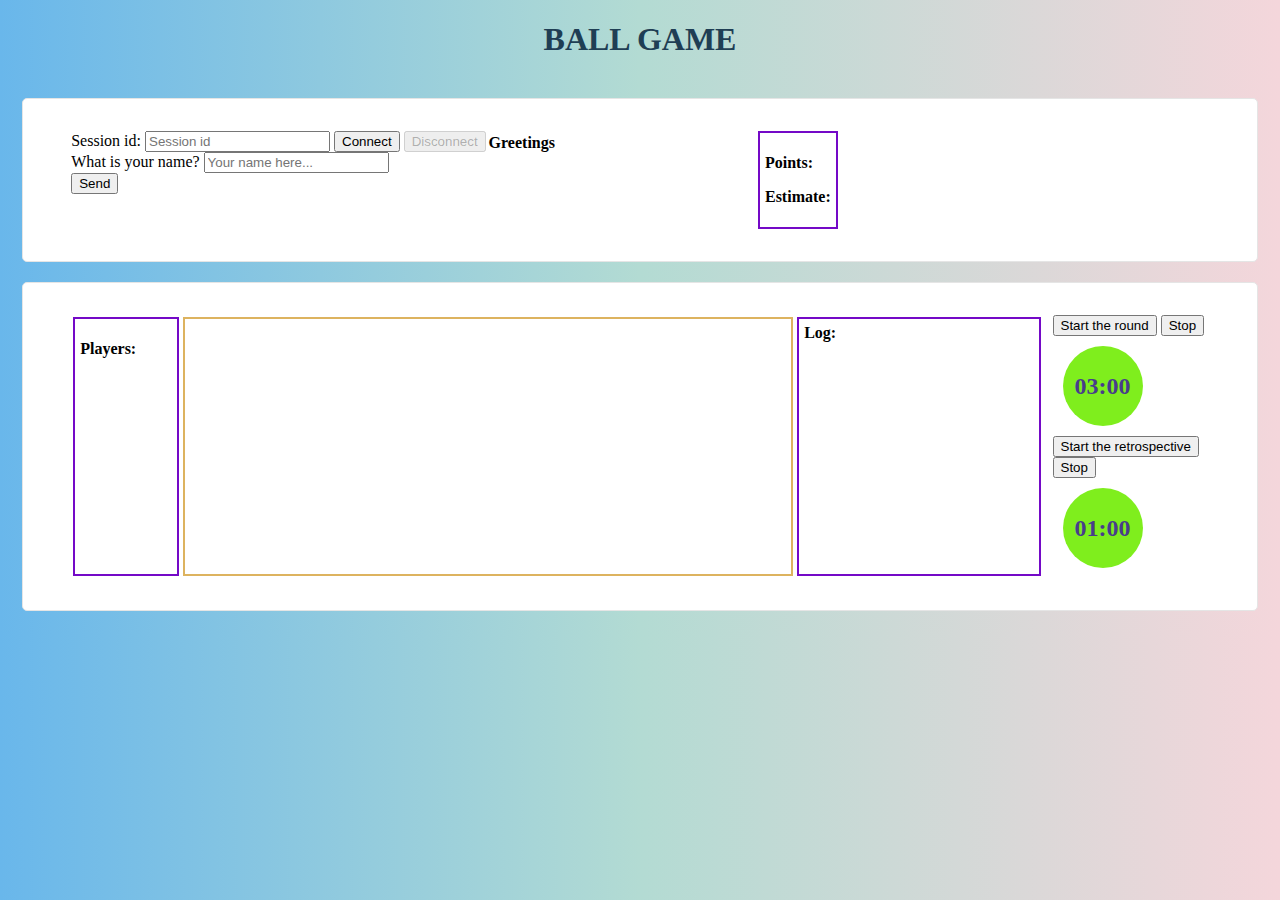
==== src/main/resources/static/lobbyPage.html @ 324b3b07 "Dynamic table + export data" ====
<!DOCTYPE html>
<html>
<head>
    <title>Ball Game</title>
    <link href="webjars/bootstrap/css/bootstrap.min.css" rel="stylesheet">
    <script src="webjars/jquery/jquery.min.js"></script>
    <script src="webjars/sockjs-client/sockjs.min.js"></script>
    <script src="webjars/stomp-websocket/stomp.min.js"></script>
    <script src="app.js"></script>
    <script src="timer.js"></script>
    <link href="main.css" rel="stylesheet">
</head>
<body>
<h1 style="padding-left: 0%; text-align: center; color: #1f3e54;">BALL GAME</h1><br>
<div id="main-content" class="container">
    <div class="row">
        <div class="col-md-6">
            <form class="form-inline">
                <div class="form-group">
                    <label for="sessionId">Session id:</label>
                    <input type="text" id="sessionId" class="form-control" placeholder="Session id">
                    <button id="connect" class="btn btn-default" type="submit">Connect</button>
                    <button id="disconnect" class="btn btn-default" type="submit" disabled="disabled">Disconnect
                    </button>
                </div>
            </form>
        </div>
        <div class="col-md-6">
            <form class="form-inline">
                <div class="form-group">
                    <label for="name">What is your name?</label>
                    <input type="text" id="name" class="form-control" placeholder="Your name here...">
                </div>
                <button id="send" class="btn btn-default" type="submit">Send</button>
            </form>
        </div>
    </div>
    <div class="row">
        <div class="col-md-12">
            <table id="conversation" class="table table-striped">
                <thead>
                <tr>
                    <th>Greetings</th>
                </tr>
                </thead>
                <tbody id="greetings">
                </tbody>
            </table>
        </div>
    </div>
    <div class="divPoints">
        <p id="points"><b>Points:</b><br>
        <p id="est"><b>Estimate:</b><br>
        </p>
    </div>
</div>

<div id="main-content2" class="container">
    <div class="row1">
        <p id="out_players"><b>Players:</b><br>
        </p>
    </div>
    <div class="row2">
        <div class="col-md-12">
<!--            <button onclick="createTable()">Join Game</button>-->
            <br/>
            <table class="iksweb" id="myTable">
                <tr id="myTr"></tr>
                <tr id="myNewTr"></tr>
                <tr id="NewTr"></tr>
            </table>
<!--            <button onclick="Error()">Error</button>-->
<!--            <button onclick="nextRound()">Next Round</button>-->
        </div>
    </div>

    <div id = "log" class="row3"><b>Log:</b><br/>
    </div>

    <div class="Timer">
        <div class = "roundTimer">
            <!--  Timer  -->
            <button onclick="startTimer()">Start the round</button>
            <button onclick="stopTimer()">Stop</button>
            <div class="circle"><span id="my_timer" style="color: darkslateblue; font-size: 150%; font-weight: bold;">03:00</span></div>
        </div>
        <div class = "retroTimer">
            <!--  Timer  -->
            <button onclick="startTimerP()">Start the retrospective</button>
            <button onclick="stopTimerP()">Stop</button>
            <div class="circle"><span id="my_Newtimer" style="color: darkslateblue; font-size: 150%; font-weight: bold;">01:00</span></div>
        </div>
    </div>


</div>
</body>
</html>
---- src/main/resources/static/main.css ----
body {
    background: linear-gradient(90deg, #69b7eb, #b3dbd3, #f4d6db);
}

#main-content {
    width: 90%;
    padding: 2em 3em;
    margin: 0 auto 20px;
    background-color: #fff;
    border: 1px solid #e5e5e5;
    -webkit-border-radius: 5px;
    -moz-border-radius: 5px;
    border-radius: 5px;
}
#main-content2 {
    width: 90%;
    padding: 2em 3em;
    margin: 0 auto 20px;
    background-color: #fff;
    border: 1px solid #e5e5e5;
    -webkit-border-radius: 5px;
    -moz-border-radius: 5px;
    border-radius: 5px;
}

table.iksweb{text-decoration: none;width:100%;text-align:center; border-spacing: 10px 10px;}
table.iksweb th{font-weight:normal;font-size:18px; color:#c73232;background-color:#1f3e54;}
table.iksweb td{font-size:17px;color:#262069;}
table.iksweb td,table.iksweb th{white-space:pre-wrap;padding:19px 0px;line-height:17px;vertical-align: middle;border: 3px solid #003b01;}


.circle {
    margin: 10px;
    width: 80px;
    height: 80px;
    line-height: 80px;
    border-radius: 50%;
    font-size: 16px;
    text-align: center;
    background: #7fee1d;
}

.container {
    display: flex;
}

.row1{
    margin: 2px;
    padding: 5px;
    display: inline-block;
    border: 2px solid #7409c7;
    width: 10%;
}
.row2{
    margin: 2px;
    padding: 5px;
    border: 2px solid #ddb35f;
    display: inline-block;
    width: 65%;
}
.row3 {
    margin: 2px;
    padding: 5px;
    border: 2px solid #7409c7;
    display: inline-block;
    width: 25%;
}
.divPoints{
    margin-left: 200px;
    padding: 5px;
    border: 2px solid #7409c7;
}


.Timer {
    margin-left: 10px;
}

/*
.roundTimer {
    display: inline-block;
    width: 70%;
}

.retroTimer {
    display: inline-block;
    width: 30%;
}
*/

.buttonTable {
    background-color: lightblue; /* Green */
    border: none;
    border-radius: 5px;
    text-color: white;
    padding: 10px 20px;
    text-align: center;
    text-decoration: none;
    display: inline-block;
    margin-left: 5px;
    cursor: pointer;
    font-size: 8px;
}
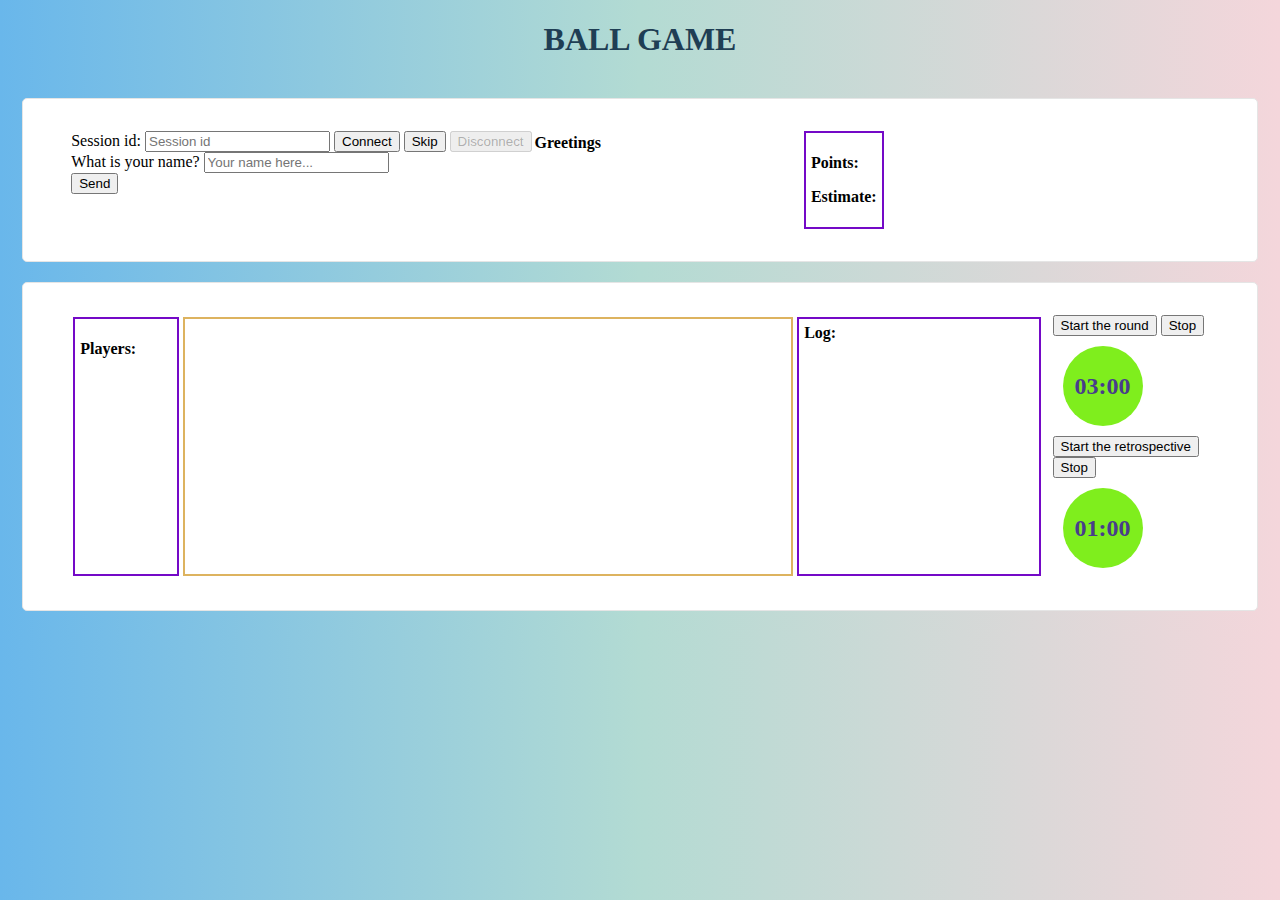
==== commit d455ecdd: "skip" ====
--- a/src/main/resources/static/lobbyPage.html
+++ b/src/main/resources/static/lobbyPage.html
@@ -20,6 +20,7 @@
                     <label for="sessionId">Session id:</label>
                     <input type="text" id="sessionId" class="form-control" placeholder="Session id">
                     <button id="connect" class="btn btn-default" type="submit">Connect</button>
+                    <button id="skip" class="btn btn-default" type="submit">Skip</button>
                     <button id="disconnect" class="btn btn-default" type="submit" disabled="disabled">Disconnect
                     </button>
                 </div>
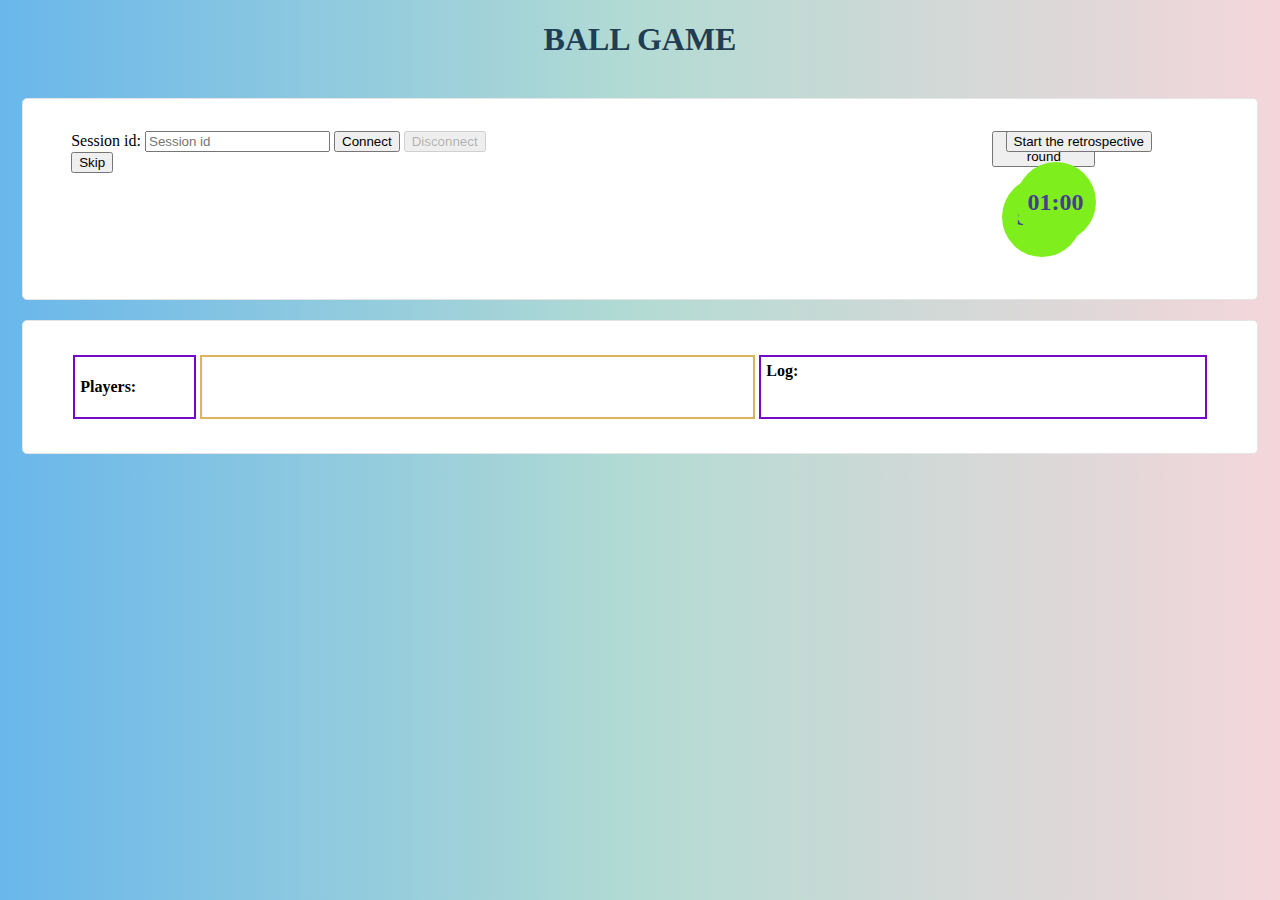
==== commit f4c5e64c: "Timer + Points" ====
--- a/src/main/resources/static/lobbyPage.html
+++ b/src/main/resources/static/lobbyPage.html
@@ -20,39 +20,57 @@
                     <label for="sessionId">Session id:</label>
                     <input type="text" id="sessionId" class="form-control" placeholder="Session id">
                     <button id="connect" class="btn btn-default" type="submit">Connect</button>
-                    <button id="skip" class="btn btn-default" type="submit">Skip</button>
                     <button id="disconnect" class="btn btn-default" type="submit" disabled="disabled">Disconnect
                     </button>
+                    <button id="skip" class="btn btn-default" type="submit">Skip</button>
                 </div>
             </form>
         </div>
-        <div class="col-md-6">
-            <form class="form-inline">
-                <div class="form-group">
-                    <label for="name">What is your name?</label>
-                    <input type="text" id="name" class="form-control" placeholder="Your name here...">
-                </div>
-                <button id="send" class="btn btn-default" type="submit">Send</button>
-            </form>
-        </div>
+<!--        <div class="col-md-6">-->
+<!--            <form class="form-inline">-->
+<!--                <div class="form-group">-->
+<!--                    <label for="name">What is your name?</label>-->
+<!--                    <input type="text" id="name" class="form-control" placeholder="Your name here...">-->
+<!--                </div>-->
+<!--                <button id="send" class="btn btn-default" type="submit">Send</button>-->
+<!--            </form>-->
+<!--        </div>-->
     </div>
-    <div class="row">
-        <div class="col-md-12">
-            <table id="conversation" class="table table-striped">
-                <thead>
-                <tr>
-                    <th>Greetings</th>
-                </tr>
-                </thead>
-                <tbody id="greetings">
-                </tbody>
-            </table>
-        </div>
+<!--    <div class="row">-->
+<!--        <div class="col-md-12">-->
+<!--            <table id="conversation" class="table table-striped">-->
+<!--                <thead>-->
+<!--                <tr>-->
+<!--                    <th>Greetings</th>-->
+<!--                </tr>-->
+<!--                </thead>-->
+<!--                <tbody id="greetings">-->
+<!--                </tbody>-->
+<!--            </table>-->
+<!--        </div>-->
+<!--    </div>-->
+    <div class="divPoints">
+        <p id="points">
+        <p id="est">
+        </p>
+        <p id="waste">
+        </p>
     </div>
     <div class="divPoints">
-        <p id="points"><b>Points:</b><br>
-        <p id="est"><b>Estimate:</b><br>
+        <p id="roundPoints">
         </p>
+    </div>
+    <div class = "roundTimer">
+        <!--  Timer  -->
+        <button onclick="startRound()">Start the round</button>
+        <!--            <button onclick="stopTimer()">Stop</button>-->
+        <div class="circle"><span id="my_timer" style="color: darkslateblue; font-size: 150%; font-weight: bold;">Start</span></div>
+    </div>
+    <div class = "retroTimer">
+        <!--  Timer  -->
+        <button onclick="startTimerP()">Start the retrospective</button>
+        <!--            <button onclick="stopTimerP()">Stop</button>-->
+        <div class="circle"><span id="my_Newtimer" style="color: darkslateblue; font-size: 150%; font-weight: bold;">01:00</span></div>
     </div>
 </div>
 
@@ -70,6 +88,7 @@
                 <tr id="myNewTr"></tr>
                 <tr id="NewTr"></tr>
             </table>
+
 <!--            <button onclick="Error()">Error</button>-->
 <!--            <button onclick="nextRound()">Next Round</button>-->
         </div>
@@ -78,20 +97,20 @@
     <div id = "log" class="row3"><b>Log:</b><br/>
     </div>
 
-    <div class="Timer">
-        <div class = "roundTimer">
-            <!--  Timer  -->
-            <button onclick="startTimer()">Start the round</button>
-            <button onclick="stopTimer()">Stop</button>
-            <div class="circle"><span id="my_timer" style="color: darkslateblue; font-size: 150%; font-weight: bold;">03:00</span></div>
-        </div>
-        <div class = "retroTimer">
-            <!--  Timer  -->
-            <button onclick="startTimerP()">Start the retrospective</button>
-            <button onclick="stopTimerP()">Stop</button>
-            <div class="circle"><span id="my_Newtimer" style="color: darkslateblue; font-size: 150%; font-weight: bold;">01:00</span></div>
-        </div>
-    </div>
+<!--    <div class="Timer">-->
+<!--        <div class = "roundTimer">-->
+<!--            &lt;!&ndash;  Timer  &ndash;&gt;-->
+<!--            <button onclick="startRound()">Start the round</button>-->
+<!--&lt;!&ndash;            <button onclick="stopTimer()">Stop</button>&ndash;&gt;-->
+<!--            <div class="circle"><span id="my_timer" style="color: darkslateblue; font-size: 150%; font-weight: bold;">Start</span></div>-->
+<!--        </div>-->
+<!--        <div class = "retroTimer">-->
+<!--            &lt;!&ndash;  Timer  &ndash;&gt;-->
+<!--            <button onclick="startTimerP()">Start the retrospective</button>-->
+<!--&lt;!&ndash;            <button onclick="stopTimerP()">Stop</button>&ndash;&gt;-->
+<!--            <div class="circle"><span id="my_Newtimer" style="color: darkslateblue; font-size: 150%; font-weight: bold;">01:00</span></div>-->
+<!--        </div>-->
+<!--    </div>-->
 
 
 </div>
--- a/src/main/resources/static/main.css
+++ b/src/main/resources/static/main.css
@@ -56,24 +56,28 @@
     padding: 5px;
     border: 2px solid #ddb35f;
     display: inline-block;
-    width: 65%;
+    width: 50%;
 }
 .row3 {
     margin: 2px;
     padding: 5px;
     border: 2px solid #7409c7;
     display: inline-block;
-    width: 25%;
+    width: 40%;
 }
 .divPoints{
-    margin-left: 200px;
+    width: 20%;
     padding: 5px;
-    border: 2px solid #7409c7;
 }
 
 
-.Timer {
-    margin-left: 10px;
+.roundTimer {
+    margin-right: 10%;
+}
+.retroTimer {
+    margin-right: 10%;
+    position: absolute;
+    right: 0;
 }
 
 /*
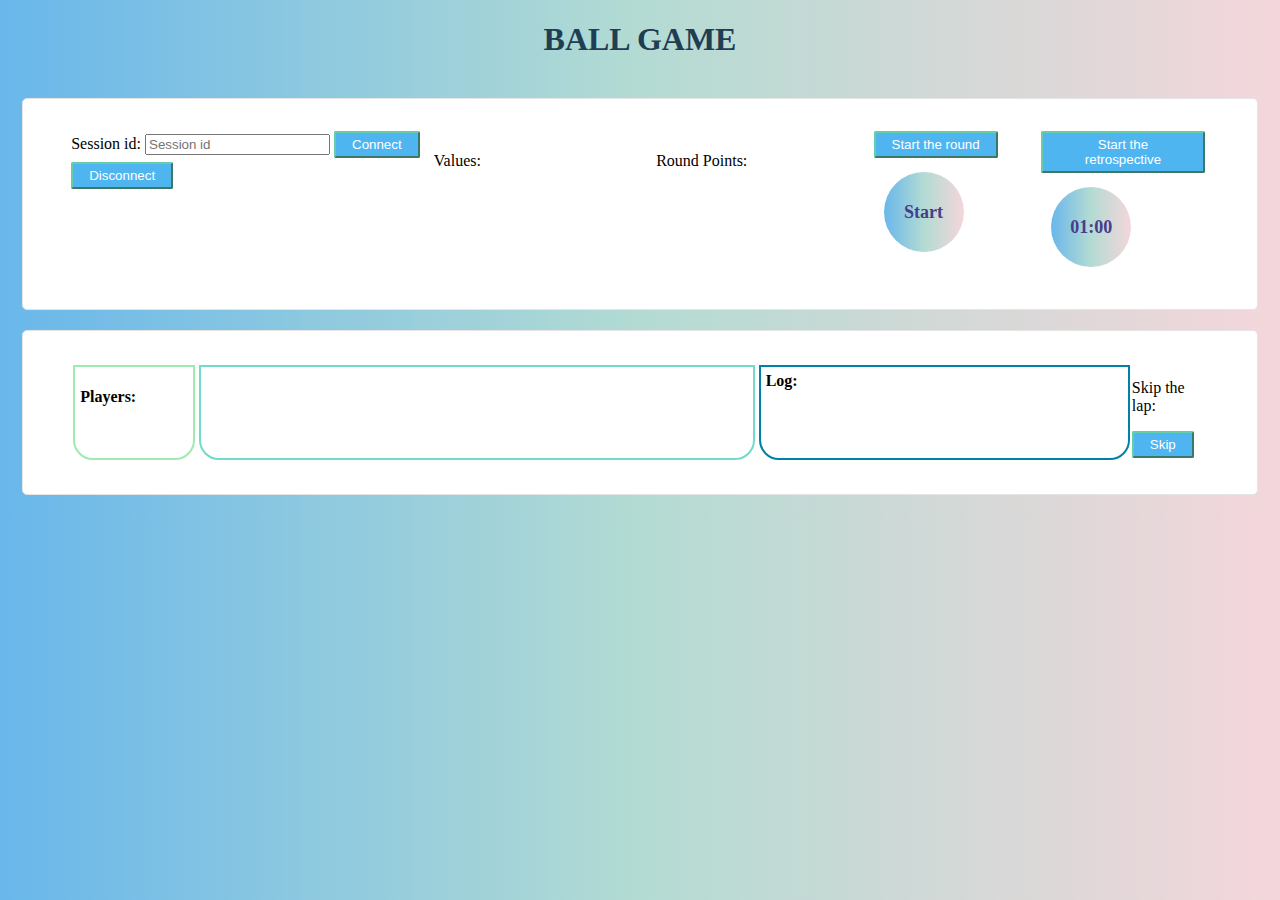
==== commit d0a1bc33: "New UI" ====
--- a/src/main/resources/static/lobbyPage.html
+++ b/src/main/resources/static/lobbyPage.html
@@ -19,10 +19,9 @@
                 <div class="form-group">
                     <label for="sessionId">Session id:</label>
                     <input type="text" id="sessionId" class="form-control" placeholder="Session id">
-                    <button id="connect" class="btn btn-default" type="submit">Connect</button>
-                    <button id="disconnect" class="btn btn-default" type="submit" disabled="disabled">Disconnect
+                    <button id="connect" class="gradient-button" type="submit">Connect</button>
+                    <button id="disconnect" class="gradient-button" type="submit" disabled="disabled">Disconnect
                     </button>
-                    <button id="skip" class="btn btn-default" type="submit">Skip</button>
                 </div>
             </form>
         </div>
@@ -50,25 +49,25 @@
 <!--        </div>-->
 <!--    </div>-->
     <div class="divPoints">
-        <p id="points">
+        <p id="points">Values:</p>
         <p id="est">
         </p>
         <p id="waste">
         </p>
     </div>
-    <div class="divPoints">
-        <p id="roundPoints">
+    <div class="divRPoints">
+        <p id="roundPoints">Round Points:<br/>
         </p>
     </div>
     <div class = "roundTimer">
         <!--  Timer  -->
-        <button onclick="startRound()">Start the round</button>
+        <button class="gradient-button" onclick="startRound()">Start the round</button>
         <!--            <button onclick="stopTimer()">Stop</button>-->
         <div class="circle"><span id="my_timer" style="color: darkslateblue; font-size: 150%; font-weight: bold;">Start</span></div>
     </div>
     <div class = "retroTimer">
         <!--  Timer  -->
-        <button onclick="startTimerP()">Start the retrospective</button>
+        <button class="gradient-button" onclick="startTimerP()">Start the retrospective</button>
         <!--            <button onclick="stopTimerP()">Stop</button>-->
         <div class="circle"><span id="my_Newtimer" style="color: darkslateblue; font-size: 150%; font-weight: bold;">01:00</span></div>
     </div>
@@ -97,6 +96,11 @@
     <div id = "log" class="row3"><b>Log:</b><br/>
     </div>
 
+    <div id = "skipLap" class="row4"><p>Skip the lap:</p>
+        <button class="gradient-button" id="skip" class="btn btn-default" type="submit">Skip</button>
+    </div>
+
+
 <!--    <div class="Timer">-->
 <!--        <div class = "roundTimer">-->
 <!--            &lt;!&ndash;  Timer  &ndash;&gt;-->
--- a/src/main/resources/static/main.css
+++ b/src/main/resources/static/main.css
@@ -35,9 +35,9 @@
     height: 80px;
     line-height: 80px;
     border-radius: 50%;
-    font-size: 16px;
+    font-size: 12px;
     text-align: center;
-    background: #7fee1d;
+    background: linear-gradient(90deg, #69b7eb, #b3dbd3, #f4d6db);
 }
 
 .container {
@@ -48,36 +48,57 @@
     margin: 2px;
     padding: 5px;
     display: inline-block;
-    border: 2px solid #7409c7;
+    border: 2px solid #9debaf;
+    border-radius: 0 0 20px 20px;
     width: 10%;
 }
 .row2{
     margin: 2px;
     padding: 5px;
-    border: 2px solid #ddb35f;
+    border: 2px solid #70dbc6;
+    border-radius: 0 0 20px 20px;
     display: inline-block;
     width: 50%;
 }
 .row3 {
     margin: 2px;
     padding: 5px;
-    border: 2px solid #7409c7;
+    border: 2px solid #0081a8;
     display: inline-block;
-    width: 40%;
+    border-radius: 0 0 20px 20px;
+    width: 33%;
 }
+
+.skipLap {
+    display: inline-block;
+    width: 7%;
+}
+
+.row{
+    display: inline-block;
+    width: 32%;
+}
+
+
 .divPoints{
-    width: 20%;
+    display: inline-block;
+    width: 19%;
     padding: 5px;
 }
 
+.divRPoints{
+    display: inline-block;
+    width: 19%;
+    padding: 5px;
+}
 
 .roundTimer {
-    margin-right: 10%;
+    display: inline-block;
+    width: 15%;
 }
 .retroTimer {
-    margin-right: 10%;
-    position: absolute;
-    right: 0;
+    display: inline-block;
+    width: 15%;
 }
 
 /*
@@ -104,4 +125,23 @@
     margin-left: 5px;
     cursor: pointer;
     font-size: 8px;
+}
+
+.gradient-button {
+    color: white;
+    border-color: mediumaquamarine;
+    border-radius: 2px;
+    background-color:#4eb5f1;
+    display:inline-block;
+    padding:0.3em 1.2em;
+    margin:0 0.3em 0.3em 0;
+    box-sizing: border-box;
+    text-decoration:none;
+    font-family:'Roboto',sans-serif;
+    font-weight:300;
+    text-align:center;
+    transition: all 0.2s;
+}
+.gradient-button:hover{
+     background-color:#ffffff;
 }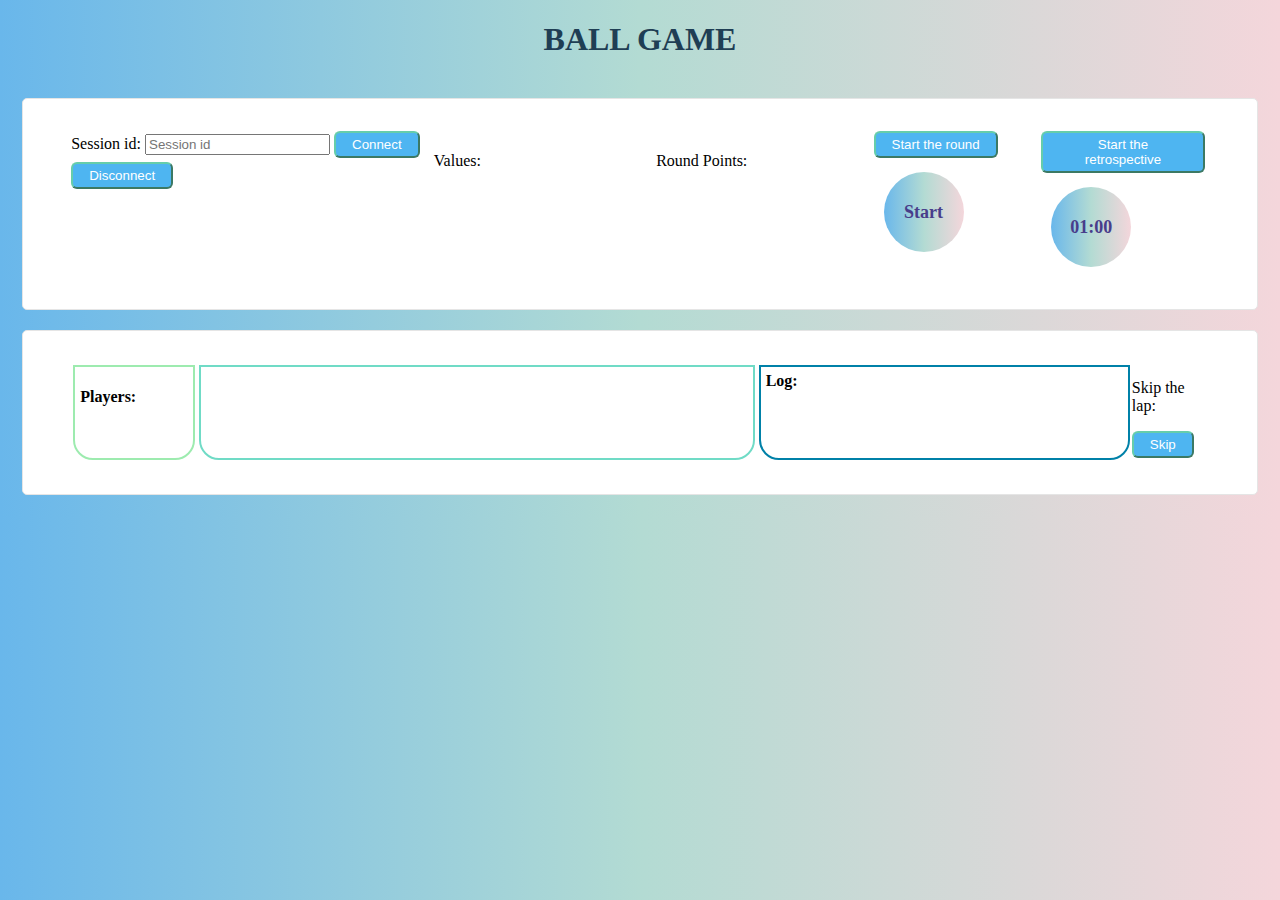
==== commit a2db8d38: "New UI" ====
--- a/src/main/resources/static/lobbyPage.html
+++ b/src/main/resources/static/lobbyPage.html
@@ -18,7 +18,7 @@
             <form class="form-inline">
                 <div class="form-group">
                     <label for="sessionId">Session id:</label>
-                    <input type="text" id="sessionId" class="form-control" placeholder="Session id">
+                    <input style="margin-bottom: 5px;" type="text" id="sessionId" class="form-control" placeholder="Session id">
                     <button id="connect" class="gradient-button" type="submit">Connect</button>
                     <button id="disconnect" class="gradient-button" type="submit" disabled="disabled">Disconnect
                     </button>
--- a/src/main/resources/static/main.css
+++ b/src/main/resources/static/main.css
@@ -130,7 +130,7 @@
 .gradient-button {
     color: white;
     border-color: mediumaquamarine;
-    border-radius: 2px;
+    border-radius: 6px;
     background-color:#4eb5f1;
     display:inline-block;
     padding:0.3em 1.2em;
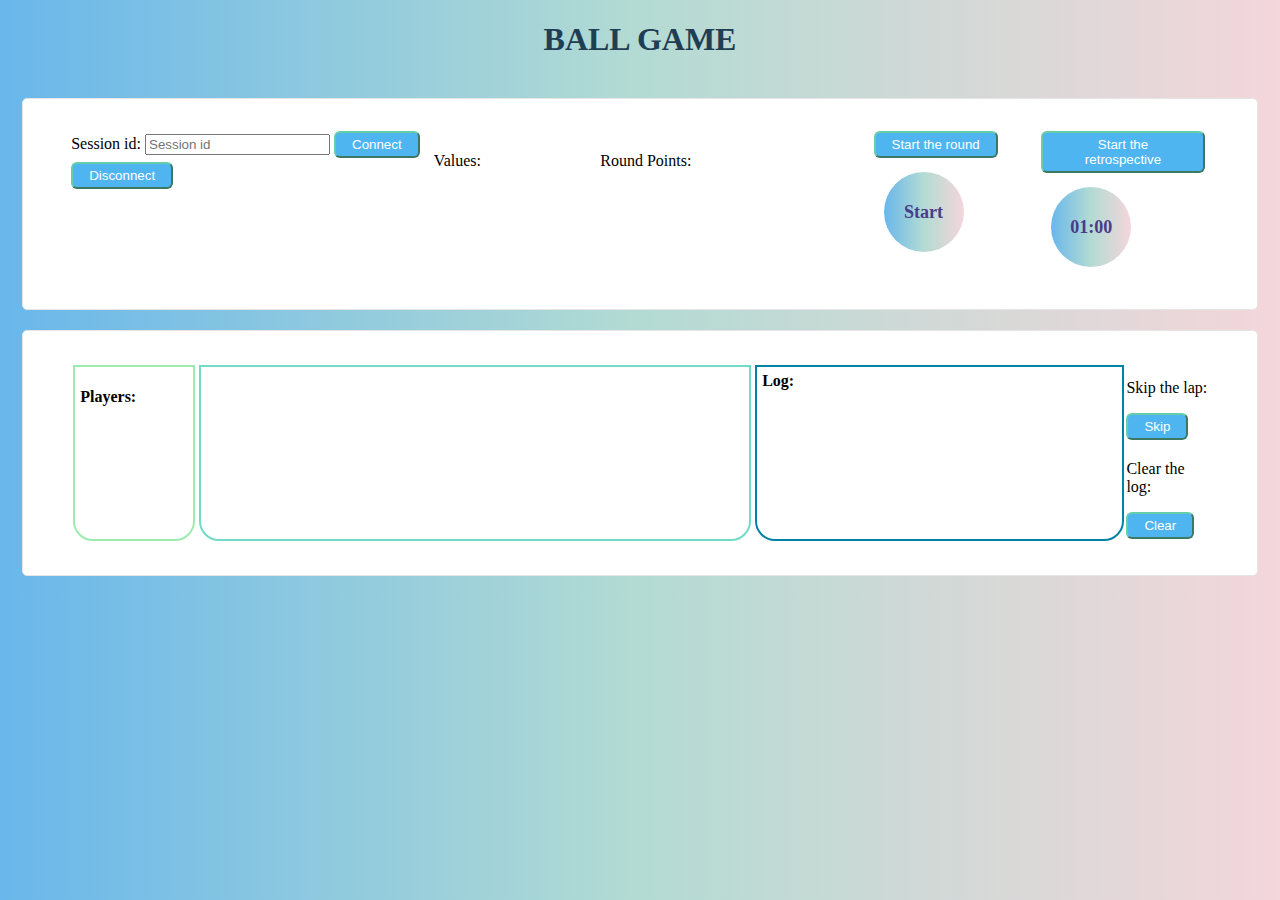
==== commit 0577fbda: "New UI" ====
--- a/src/main/resources/static/lobbyPage.html
+++ b/src/main/resources/static/lobbyPage.html
@@ -18,36 +18,14 @@
             <form class="form-inline">
                 <div class="form-group">
                     <label for="sessionId">Session id:</label>
-                    <input style="margin-bottom: 5px;" type="text" id="sessionId" class="form-control" placeholder="Session id">
+                    <input style="margin-bottom: 5px;" type="text" id="sessionId" class="form-control" placeholder="Session id" required>
                     <button id="connect" class="gradient-button" type="submit">Connect</button>
                     <button id="disconnect" class="gradient-button" type="submit" disabled="disabled">Disconnect
                     </button>
                 </div>
             </form>
         </div>
-<!--        <div class="col-md-6">-->
-<!--            <form class="form-inline">-->
-<!--                <div class="form-group">-->
-<!--                    <label for="name">What is your name?</label>-->
-<!--                    <input type="text" id="name" class="form-control" placeholder="Your name here...">-->
-<!--                </div>-->
-<!--                <button id="send" class="btn btn-default" type="submit">Send</button>-->
-<!--            </form>-->
-<!--        </div>-->
     </div>
-<!--    <div class="row">-->
-<!--        <div class="col-md-12">-->
-<!--            <table id="conversation" class="table table-striped">-->
-<!--                <thead>-->
-<!--                <tr>-->
-<!--                    <th>Greetings</th>-->
-<!--                </tr>-->
-<!--                </thead>-->
-<!--                <tbody id="greetings">-->
-<!--                </tbody>-->
-<!--            </table>-->
-<!--        </div>-->
-<!--    </div>-->
     <div class="divPoints">
         <p id="points">Values:</p>
         <p id="est">
@@ -67,7 +45,7 @@
     </div>
     <div class = "retroTimer">
         <!--  Timer  -->
-        <button class="gradient-button" onclick="startTimerP()">Start the retrospective</button>
+        <button class="gradient-button" onclick="startRetrospective()">Start the retrospective</button>
         <!--            <button onclick="stopTimerP()">Stop</button>-->
         <div class="circle"><span id="my_Newtimer" style="color: darkslateblue; font-size: 150%; font-weight: bold;">01:00</span></div>
     </div>
@@ -80,7 +58,6 @@
     </div>
     <div class="row2">
         <div class="col-md-12">
-<!--            <button onclick="createTable()">Join Game</button>-->
             <br/>
             <table class="iksweb" id="myTable">
                 <tr id="myTr"></tr>
@@ -88,8 +65,6 @@
                 <tr id="NewTr"></tr>
             </table>
 
-<!--            <button onclick="Error()">Error</button>-->
-<!--            <button onclick="nextRound()">Next Round</button>-->
         </div>
     </div>
 
@@ -98,6 +73,9 @@
 
     <div id = "skipLap" class="row4"><p>Skip the lap:</p>
         <button class="gradient-button" id="skip" class="btn btn-default" type="submit">Skip</button>
+        <br/>
+        <p>Clear the log:</p>
+        <button class="gradient-button" id="clear" class="btn btn-default" onclick="clearLog()">Clear</button>
     </div>
 
 
--- a/src/main/resources/static/main.css
+++ b/src/main/resources/static/main.css
@@ -82,13 +82,13 @@
 
 .divPoints{
     display: inline-block;
-    width: 19%;
+    width: 14%;
     padding: 5px;
 }
 
 .divRPoints{
     display: inline-block;
-    width: 19%;
+    width: 24%;
     padding: 5px;
 }
 
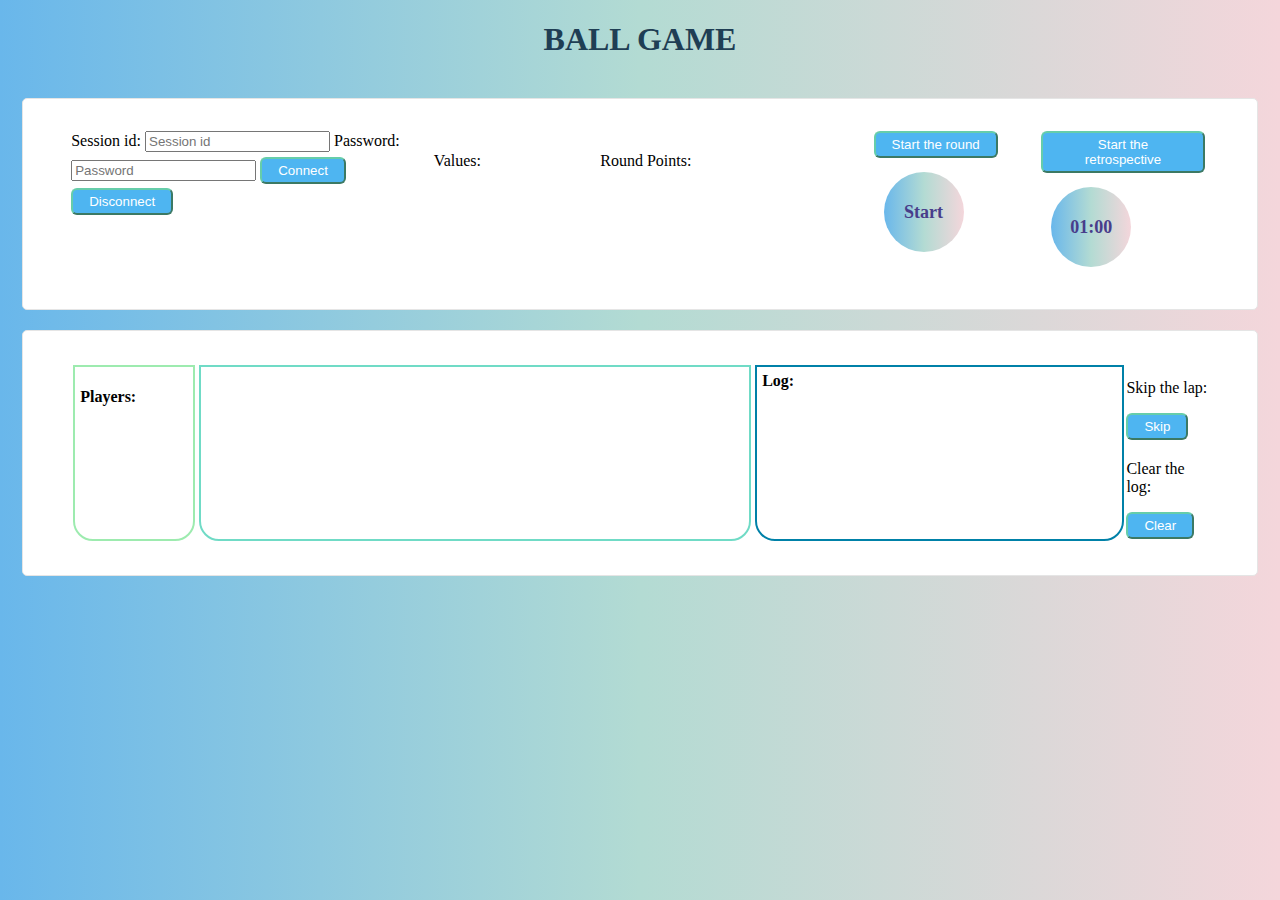
==== commit a6e6e2ff: "added password" ====
--- a/src/main/resources/static/lobbyPage.html
+++ b/src/main/resources/static/lobbyPage.html
@@ -19,6 +19,9 @@
                 <div class="form-group">
                     <label for="sessionId">Session id:</label>
                     <input style="margin-bottom: 5px;" type="text" id="sessionId" class="form-control" placeholder="Session id" required>
+                    <label for="password">Password:</label>
+                    <input style="margin-bottom: 5px;" type="password" id="password" class="form-control"
+                           placeholder="Password">
                     <button id="connect" class="gradient-button" type="submit">Connect</button>
                     <button id="disconnect" class="gradient-button" type="submit" disabled="disabled">Disconnect
                     </button>
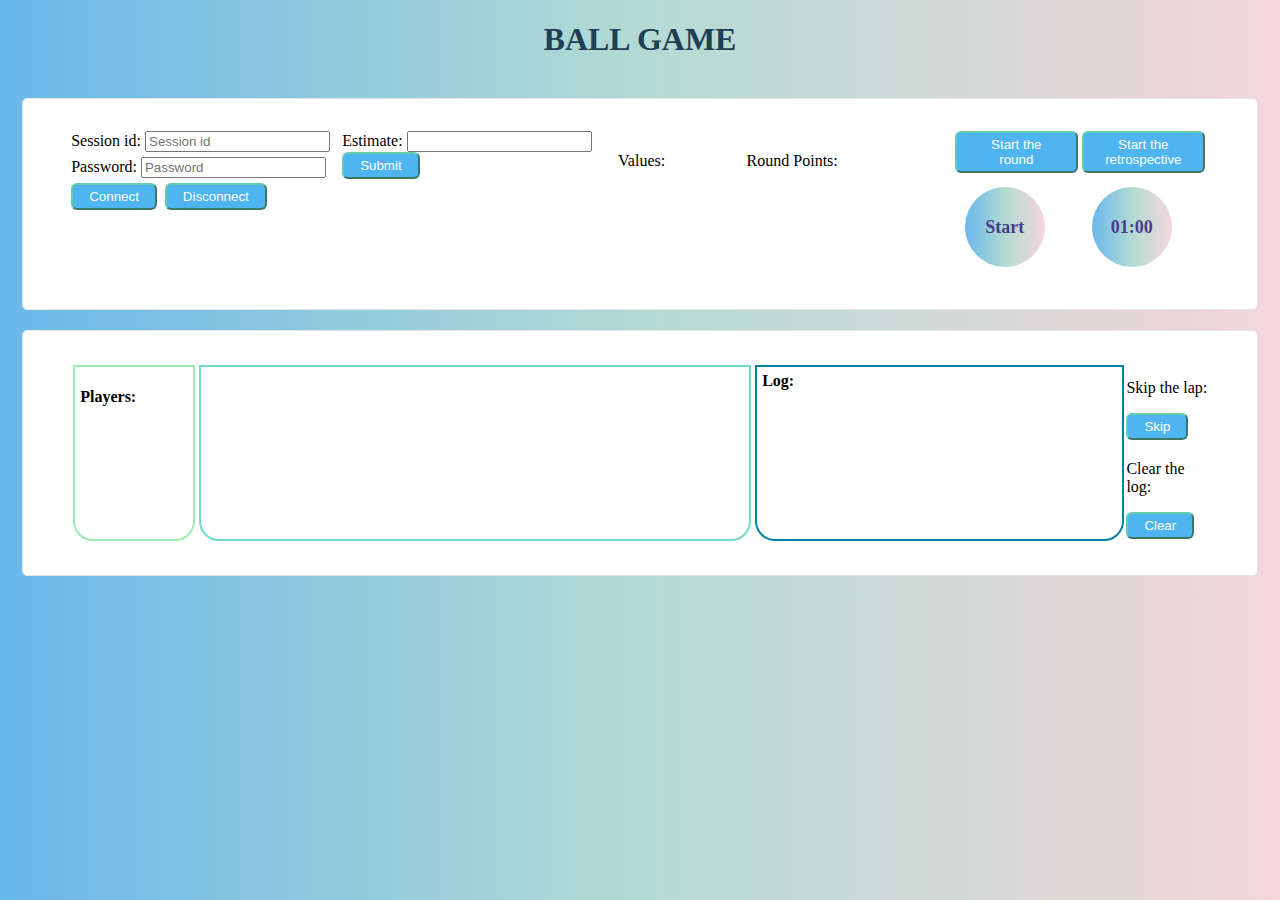
==== commit 7dcff54e: "changeEstimated" ====
--- a/src/main/resources/static/lobbyPage.html
+++ b/src/main/resources/static/lobbyPage.html
@@ -14,7 +14,7 @@
 <h1 style="padding-left: 0%; text-align: center; color: #1f3e54;">BALL GAME</h1><br>
 <div id="main-content" class="container">
     <div class="row">
-        <div class="col-md-6">
+        <div class="col-md-5">
             <form class="form-inline">
                 <div class="form-group">
                     <label for="sessionId">Session id:</label>
@@ -23,12 +23,22 @@
                     <input style="margin-bottom: 5px;" type="password" id="password" class="form-control"
                            placeholder="Password">
                     <button id="connect" class="gradient-button" type="submit">Connect</button>
-                    <button id="disconnect" class="gradient-button" type="submit" disabled="disabled">Disconnect
-                    </button>
+                    <button id="disconnect" class="gradient-button" type="submit" disabled="disabled">Disconnect</button>
                 </div>
             </form>
         </div>
     </div>
+
+    <div class="row">
+        <div class="col-md-5">
+                <div class="form-group">
+                    <label for="sessionId">Estimate:</label>
+                    <input id="estimate" type="number" size="40" name="estimate" required>
+                    <button id="changeEstimate" class="gradient-button">Submit</button>
+                </div>
+        </div>
+    </div>
+
     <div class="divPoints">
         <p id="points">Values:</p>
         <p id="est">
